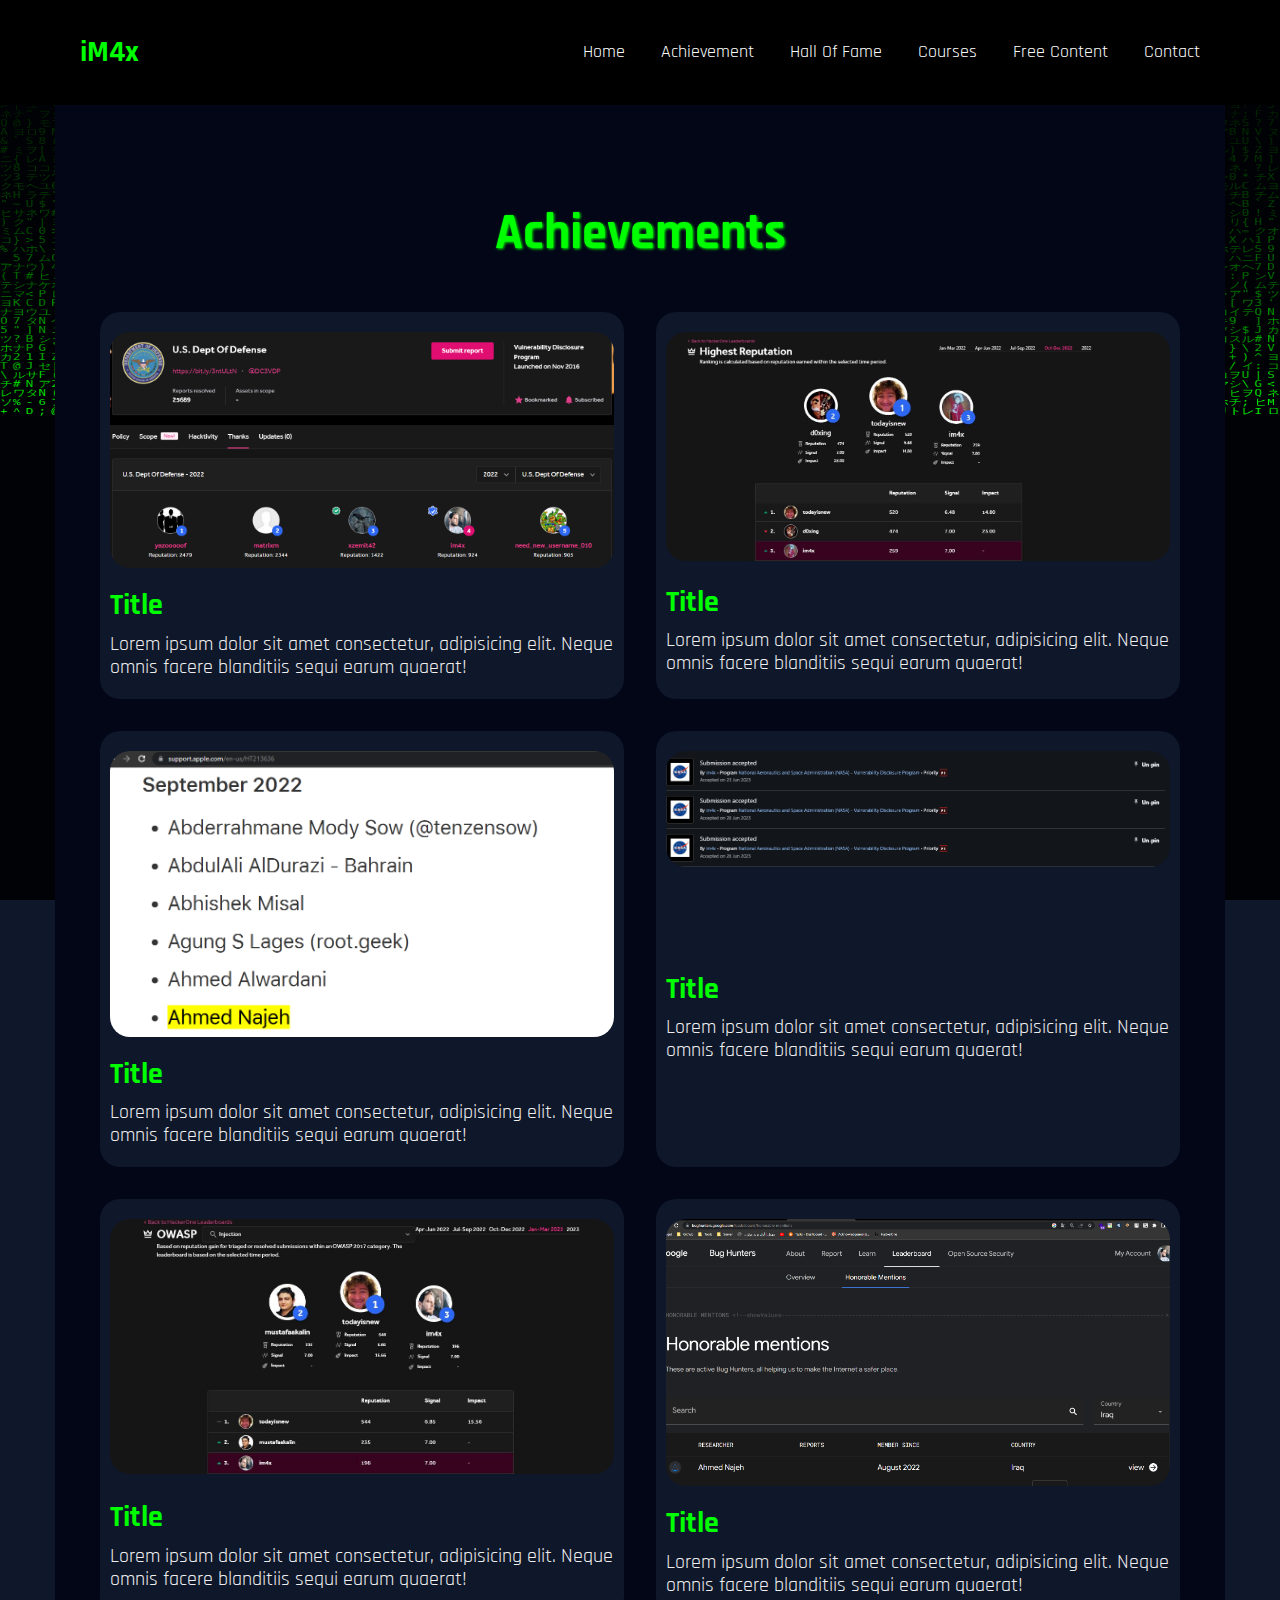
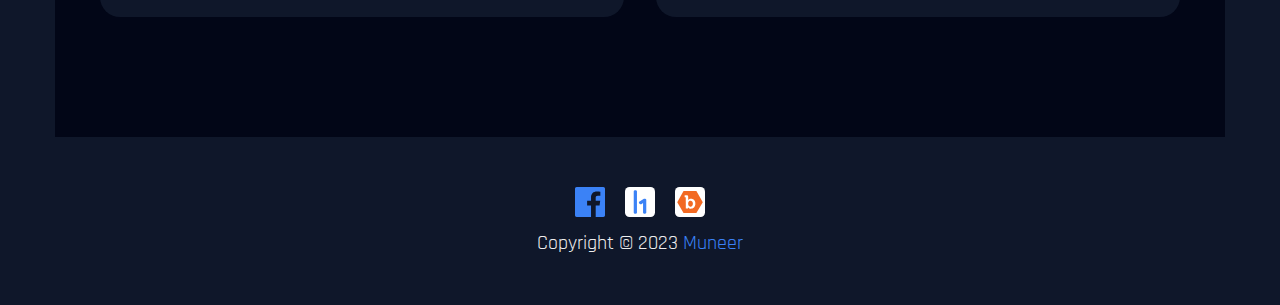
==== Achievement.html @ 93c0bfce "test" ====
<!DOCTYPE html>
<html lang="en">

<head>
  <meta charset="UTF-8">
  <meta name="viewport" content="width=device-width, initial-scale=1.0">
  <title>Ahmed Bug Hunting Hub: Uncovering Vulnerabilities with Precision</title>
  <meta name="description"
    content="Welcome to Ahmed's Bug Hunting Hub, your go-to destination for uncovering vulnerabilities and enhancing website security. With a keen eye for detail and extensive expertise in the world of cybersecurity, Ahmed is dedicated to hunting down bugs and identifying potential weaknesses in websites. Join us on this exciting adventure as we delve deep into the digital realm, exploring the intricate web of code to discover and mitigate vulnerabilities. From thorough scans to meticulous testing, Ahmed's Bug Hunting Hub offers a comprehensive range of techniques and tools to ensure that your website remains resilient and fortified against potential threats. Trust Ahmed's expertise to safeguard your online presence and stay one step ahead in the ever-evolving landscape of cybersecurity." />

  <link rel="preconnect" href="https://fonts.googleapis.com">
  <link rel="preconnect" href="https://fonts.gstatic.com" crossorigin>
  <link href="https://fonts.googleapis.com/css2?family=Lobster&family=Rajdhani:wght@300;400;500;600;700&display=swap"
    rel="stylesheet">
  <script defer src="app.js"></script>
  <link rel="stylesheet" href="normlize.css">
  <link rel="stylesheet" href="style.css">
  <meta property="og:image" content="/assets/spotted-bug.svg" />
  <link rel="shortcut icon" type="image/x-icon" href="/assets/spotted-bug.svg" />
  <link rel="shortcut icon" href="/assets/spotted-bug.svg" type="favicon.ico" />
  <meta property="og:image" content="img/person.svg" />
  <meta name="theme-color" content="#020617" />
  <meta name="referrer" content="no-referrer-when-downgrade">
  <meta name="author" content="Ahmed Najeh">
  <link rel="canonical" href="https://www.imx4.me">
  <meta name="robots" content="index, follow">
  <meta name="keywords" content="bug bounty hunter,
    bug bounty hunter salary,
    how to become a bug bounty hunter,
    certified bug bounty hunter,
    htb certified bug bounty hunter,
    bug bounty hunter jobs,
    freelance bug bounty hunter salary,
    richest bug bounty hunter,
    full time bug bounty hunter,
    bug bounty hunter star wars,
    average income bug bounty hunter,
    bug bounty hunter average salary,
    bug bounty hunter adalah,
    bug bounty program apple,
    bug bounty program amazon,
    bug bounty program australia,
    bug bounty program atlassian,
    bug bounty program advantages,
    bug bounty program alternative,
    bug bounty offensive hunting a complete beginners guide,
    how to be a bug bounty hunter,
    how much does a bug bounty hunter make,
    how to become a successful bug bounty hunter pentestingguide.com,
    how to become a bug bounty hunter reddit,
    htb academy bug bounty hunter,
    what does a bug bounty hunter do,
    bug bounty hunter blog,
    bug bounty program blockchain,
    bug bounty program benefits,
    bug bounty program beginner,
    bug bounty program bugcrowd,
    bug bounty program best practices,
    become bug bounty hunter,
    best bug bounty hunter,
    become bug bounty hunter reddit,
    become a bug bounty hunter,
    bug bounty hunter book,
    hack the box certified bug bounty hunter,
    hack the box bug bounty hunter,
    bug bounty hunter certification,
    bug bounty hunter courses,
    bug bounty hunter.com,
    bug bounty hunter cv,
    bug bounty program chatgpt,
    bug bounty program crypto,
    bug bounty program companies,
    bug bounty program cost,
    bug bounty program course udemy,
    bug bounty program coding,
    certified bug bounty hunter review,
    certified bug bounty hunter htb,
    cara menjadi bug bounty hunter,
    can i become bug bounty hunter,
    bug bounty hunter salary in canada,
    offensive bug bounty - hunter 2.0 course free,
    bug bounty hunter definition,
    bug bounty program definition,
    bug bounty program dorks,
    bug bounty program download,
    bug bounty program description,
    bug bounty program definition computer,
    bug bounty program def,
    bug bounty hunter job description,
    bug bounty program launch date,
    offensive bug bounty hunter 2.0 download,
    offensive bug bounty hunter 2.0 google drive,
    how much does the average bug bounty hunter make,
    devenir bug bounty hunter,
    what are bug bounties,
    bug bounty hunter earning,
    bug bounty hunting essentials,
    bug bounty program examples,
    bug bounty program ethical hackers,
    bug bounty program explained,
    bug bounty program explanation,
    bug bounty hunting search engine,
    is bug bounty hunting easy,
    bug bounty hunter que es,
    bug bounty hunting meaning,
    how much do bug bounty hunters make,
    bug bounty hunter facebook,
    bug bounty hunting for beginners,
    bug bounty hunting for web security,
    bug bounty hunting full course,
    bug bounty hunting full course free download,
    bug bounty program for beginners,
    bug bounty program for software,
    bug bounty program for company,
    bug bounty hunting course free,
    bug bounty hunting course free download,
    freelance bug bounty hunter,
    full time bug bounty hunter reddit,
    famous bug bounty hunter,
    how to become a bug bounty hunter from scratch,
    jedi survivor bounty hunter bug fix,
    high on life bounty hunter forums bug,
    bug bounty hunter github,
    bug bounty hunter google,
    bug bounty hunter guide,
    bug bounty hunting guide to an advanced earning method,
    bug bounty hunting github,
    bug bounty hunting guide,
    bug bounty program google,
    bug bounty program google dorks,
    bug bounty program germany,
    bug bounty program government,
    google bug bounty hunter,
    how to be a good bug bounty hunter,
    how to become a great bug bounty hunter,
    how many bug bounty hunters are there,
    bug bounty hunter hackthebox,
    bug bounty hunter hackerone,
    bug bounty hunter how to start,
    bug bounty hunter hacker,
    bug bounty program hall of fame,
    bug bounty hacking program,
    bug bounty program in hindi,
    android bug bounty hunting hunt like a rat,
    htb certified bug bounty hunter reddit,
    bug bounty hunter income,
    bug bounty hunters in india,
    bug bounty program india,
    bug bounty program instagram,
    bug bounty program india 2022,
    bug bounty program in pakistan,
    bug bounty program in simple terms,
    bug bounty program in information security,
    bug bounty program in australia,
    indian bug bounty hunter,
    bug bounty hunter salary in india,
    htb certified bug bounty hunter worth it,
    bug bounty hunter salary in us,
    how to become a bug bounty hunter in india,
    bug bounty hunter salary in pakistan,
    hunter.io bug bounty,
    what is a bug bounty hunter,
    bug bounty hunter job-role path,
    bug bounty hunting jobs,
    bug bounty hunting journey,
    a bug bounty hunting journey pdf,
    bug bounty hunting methodology v4 jason haddix,
    bounty hunter bug jedi survivor,
    jedi survivor bug bounty hunter,
    star wars jedi survivor bounty hunter bug,
    jedi survivor bounty hunter bug reddit,
    seo-jun is a bug bounty hunter,
    bug bounty hunters,
    k hunter boutique,
    bug bounty hunter linkedin,
    bug bounty hunting live,
    bug bounty hunters llc,
    bug bounty program list,
    bug bounty program list github,
    bug bounty program learning,
    bug bounty program legal issues,
    bug bounty program lockbit,
    bug bounty program list hackerone,
    bug bounty program law,
    bug bounty hunter methodology,
    bug bounty hunter meaning,
    bug bounty hunting methodology,
    bug bounty hunting methodology v3—jason haddix,
    bug bounty hunter methodology v4,
    bug bounty hunter methodology v4 pdf,
    bug bounty hunter millionaire,
    bug bounty program microsoft,
    millionaire bug bounty hunter,
    most successful bug bounty hunter,
    bug bounty hunter salary per month,
    bug bounty hunter salary in india per month,
    the bug bounty hunter methodology v4,
    bug bounty hunter training,
    the bug hunter albuquerque,
    bug bounty program openai,
    bug bounty program of google,
    bug bounty program open,
    fuzz bug treasure hunt on abcya,
    what is bug bounty hunting,
    offensive bug bounty hunter 2.0 price,
    salary of bug bounty hunter,
    salary of bug bounty hunter in india,
    bug bounty hunter program,
    bug bounty hunter platforms,
    bug bounty hunter pdf,
    bug bounty hunter prerequisites,
    bug bounty hunter path,
    bug bounty hunting programs,
    bug bounty hunting process,
    bug bounty hunting pay,
    bug bounty program price,
    bug bounty program policy,
    professional bug bounty hunter,
    bug bounty hunter vs pentester,
    bug bounty hunter requirements,
    bug bounty hunter reddit,
    bug bounty hunter roadmap,
    bug bounty hunter resume,
    bug bounty hunter reports,
    bug bounty hunting reddit,
    bug bounty program reward,
    bug bounty program reddit,
    bug bounty program rules,
    bug bounty program reports,
    roadmap for bug bounty hunter,
    htb certified bug bounty hunter review,
    bug bounty hunter salary reddit,
    bug bounty hunter skills,
    bug bounty hunter salary uk,
    skills required for bug bounty hunter,
    star wars bug bounty hunter,
    stok bug bounty hunter,
    bug bounty hunter tools,
    bug bounty hunter tutorial,
    bug bounty hunting tutorial,
    bug bounty hunting training,
    bug bounty hunting tips,
    bug bounty hunting tools github,
    bug bounty program tesla,
    bug bounty program template,
    bug bounty program twitter,
    the bug bounty hunter,
    top bug bounty hunter,
    the bug bounty hunter methodology v4 pdf,
    bug bounty program vendors,
    bug bounty program geld verdienen,
    bug bounty program vulnerabilities,
    bug bounty hunter website,
    bug bounty hunting with burp suite,
    bug bounty hunting websites,
    bug bounty hunting writeup,
    bug bounty program whatsapp,
    bug bounty program what is it,
    bug bounty program wikipedia,
    bug bounty program winner,
    learn bug bounty hunting & web security testing from scratch,
    bug bounty hunter werden,
    x bugs,
    xbox bug bounty,
    x bounty.org,
    xp bug fortnite,
    bug bounty xss,
    bug bounty program youtube,
    youngest bug bounty hunter,
    how much can you make as a bug bounty hunter,
    bug bounty hunter zseano,
    bug bounty setup,
    zseano bug bounty hunter,
    bug bounty types,
    0 bug zone,
    zero bounties borderlands 3,
    0 build,
    bug bounty program $100,
    top 10 bug bounty hunters,
    biggest bug bounty,
    1 hunters run suffern ny,
    bug bounty 101,
    bug bounty program 2023,
    bug bounty program 2022,
    3 bug bites,
    3 hunters hypogean gaol,
    3 buoys 1 gull,
    bounty hunter 4/3,
    4th bounty target gta online,
    4th bounty location gta 5,
    5 bounties red dead 2,
    5 9 bounty hunter blood,
    5e bounty hunter build,
    grand theft auto 5 bounty hunter locations,
    bug bounties salary,
    7 buoy ct barnegat nj,
    8 hunters,
    8 bugs,
    9 bufflehead,
    9 hunters">

</head>

<body style="background-color: #0f172a; color: white;">


  <header>
    <nav>
      <div class="container">
        <a href="/index.html">
          <h3 id="hackerText">iM4x</h3>
        </a>

        <ul>
          <li class="hover"><a class="noselect" href="/index.html">Home</a></li>
          <li class="hover"><a class="noselect" href="/Achievement.html">Achievement</a></li>
          <li class="hover"><a class="noselect" href="/HallOfFame.html">Hall Of Fame</a></li>
          <li class="hover"><a class="noselect" href="/Courses.html">Courses</a></li>
          <li class="hover"><a class="noselect" href="/FreeContent.html">Free Content</a></li>
          <li class="hover"><a class="noselect" href="/Contact.html">Contact</a></li>
        </ul>
      </div>
    </nav>
  </header>


<!-- tesyt -->
  <!-- achivment start -->
  <div class="achi">
    <div class="container">
      <h2 class="Title">Achievements</h2>
      <div class="main">
        <div class="box">
          <img src="/assets/achi1.png" alt="">
          <div class="text">
            <h3>Title</h3>
            <p>Lorem ipsum dolor sit amet consectetur, adipisicing elit. Neque omnis facere blanditiis sequi earum
              quaerat!</p>
          </div>
        </div>
        <div class="box">
          <img src="/assets/achi2.jpg" alt="">
          <div class="text">
            <h3>Title</h3>
            <p>Lorem ipsum dolor sit amet consectetur, adipisicing elit. Neque omnis facere blanditiis sequi earum
              quaerat!</p>
          </div>
        </div>
        <div class="box">
          <img src="/assets/achi3.png" alt="">
          <div class="text">
            <h3>Title</h3>
            <p>Lorem ipsum dolor sit amet consectetur, adipisicing elit. Neque omnis facere blanditiis sequi earum
              quaerat!</p>
          </div>
        </div>
        <div class="box">
          <img src="/assets/achi4.png" alt="">
          <div class="text">
            <h3>Title</h3>
            <p>Lorem ipsum dolor sit amet consectetur, adipisicing elit. Neque omnis facere blanditiis sequi earum
              quaerat!</p>
          </div>
        </div>
        <div class="box">
          <img src="/assets/achi5.jpg" alt="">
          <div class="text">
            <h3>Title</h3>
            <p>Lorem ipsum dolor sit amet consectetur, adipisicing elit. Neque omnis facere blanditiis sequi earum
              quaerat!</p>
          </div>
        </div>
        <div class="box">
          <img src="/assets/achi6.png" alt="">
          <div class="text">
            <h3>Title</h3>
            <p>Lorem ipsum dolor sit amet consectetur, adipisicing elit. Neque omnis facere blanditiis sequi earum
              quaerat!</p>
          </div>
        </div>

      </div>
    </div>
  </div>
  <!-- achivment end -->






  <footer>
    <div class="container">
      <div class="links">
        <a href="https://web.facebook.com/im4xx/">
          <svg xmlns="http://www.w3.org/2000/svg" width="24" height="24" viewBox="0 0 24 24">
            <path
              d="M22.675 0h-21.35c-.732 0-1.325.593-1.325 1.325v21.351c0 .731.593 1.324 1.325 1.324h11.495v-9.294h-3.128v-3.622h3.128v-2.671c0-3.1 1.893-4.788 4.659-4.788 1.325 0 2.463.099 2.795.143v3.24l-1.918.001c-1.504 0-1.795.715-1.795 1.763v2.313h3.587l-.467 3.622h-3.12v9.293h6.116c.73 0 1.323-.593 1.323-1.325v-21.35c0-.732-.593-1.325-1.325-1.325z" />
          </svg>
        </a>
        <a href="https://hackerone.com/im4x">
          <svg xmlns="http://www.w3.org/2000/svg" aria-label="HackerOne" role="img" viewBox="0 0 512 512">
            <rect width="512" height="512" rx="15%" fill="white" />
            <path
              d="M174 56c-10 1-23 5-25 16v367c2 9 11 15 20 16h14c9-2 20-7 21-17a116708 116708 0 0 0 0-366c-3-11-15-15-25-16h-5zM333 200c-7 1-13 2-17 5l-74 47c-4 3-5 8-5 12 2 12 8 21 17 27 7 4 18 7 25 2l29-19v165c3 10 12 15 21 17h10c9-2 19-5 23-14l1-3a18494 18494 0 0 0 0-222c-1-12-16-16-26-17h-4z" />
          </svg>
        </a>
        <a href="https://bugcrowd.com/im4x">
          <svg xmlns="http://www.w3.org/2000/svg" aria-label="Bugcrowd" role="img" viewBox="0 0 512 512">
            <rect width="512" height="512" rx="15%" fill="#ffffff" />
            <path fill="#f26922"
              d="m38.5 260.4 107.1 185.1h219.5l109.1-185.1L365.1 66.5H145.6zm178.7-115.7c7.6 4.7 8.1 8.3 8.1 47v31.2l6.8-6.2c3.8-3.4 11.1-8.1 16.3-10.7c8.4-3.9 11.6-4.4 26.6-4.2c18.2 0 28.5 3 41.6 12.2c13.5 9.5 25.7 31.1 29.1 51.2c7.3 44.7-9.2 83.6-42.2 99.3c-10.9 5.1-12.7 5.4-30.2 5.4c-16.5 0-19.8-.5-28.1-4.4c-5.1-2.4-12.2-7.2-15.6-10.4l-6.5-5.9v18.1h-38.6V273c0-51.9-.5-94.9-1.2-95.5c-.6-.7-5.2-1.7-10-2.2l-8.8-.9V158.6c-.2-11.1.5-16.2 1.8-17c1.2-.7 11.9-1 23.7-.9c18.5.4 22.2.9 27.2 4zM258 236.4c-22.3 5.2-33.9 22.7-33.5 50.9c.2 28 14.6 47.6 36 49.1c13.8 1 22.5-1.9 31.3-10.7c18.4-18 19-59.2 1.4-77.9c-8.9-9.3-23.7-14.1-35.2-11.4z" />
          </svg>
        </a>
      </div>
      <p>Copyright &copy; 2023 <a href="https://iraqiandev.github.io/">Muneer</a></p>
    </div>
  </footer>




  <canvas id="matrix-canvas" width="1500" height="1500" />


</body>

</html>
---- normlize.css ----
/*! normalize.css v8.0.1 | MIT License | github.com/necolas/normalize.css */

/* Document
   ========================================================================== */

/**
 * 1. Correct the line height in all browsers.
 * 2. Prevent adjustments of font size after orientation changes in iOS.
 */

html {
  line-height: 1.15; /* 1 */
  -webkit-text-size-adjust: 100%; /* 2 */
}

/* Sections
     ========================================================================== */

/**
   * Remove the margin in all browsers.
   */

body {
  margin: 0;
}

/**
   * Render the `main` element consistently in IE.
   */

main {
  display: block;
}

/**
   * Correct the font size and margin on `h1` elements within `section` and
   * `article` contexts in Chrome, Firefox, and Safari.
   */

h1 {
  font-size: 2em;
  margin: 0.67em 0;
}

/* Grouping content
     ========================================================================== */

/**
   * 1. Add the correct box sizing in Firefox.
   * 2. Show the overflow in Edge and IE.
   */

hr {
  box-sizing: content-box; /* 1 */
  height: 0; /* 1 */
  overflow: visible; /* 2 */
}

/**
   * 1. Correct the inheritance and scaling of font size in all browsers.
   * 2. Correct the odd `em` font sizing in all browsers.
   */

pre {
  font-family: monospace, monospace; /* 1 */
  font-size: 1em; /* 2 */
}

/* Text-level semantics
     ========================================================================== */

/**
   * Remove the gray background on active links in IE 10.
   */

a {
  background-color: transparent;
}

/**
   * 1. Remove the bottom border in Chrome 57-
   * 2. Add the correct text decoration in Chrome, Edge, IE, Opera, and Safari.
   */

abbr[title] {
  border-bottom: none; /* 1 */
  text-decoration: underline; /* 2 */
  text-decoration: underline dotted; /* 2 */
}

/**
   * Add the correct font weight in Chrome, Edge, and Safari.
   */

b,
strong {
  font-weight: bolder;
}

/**
   * 1. Correct the inheritance and scaling of font size in all browsers.
   * 2. Correct the odd `em` font sizing in all browsers.
   */

code,
kbd,
samp {
  font-family: monospace, monospace; /* 1 */
  font-size: 1em; /* 2 */
}

/**
   * Add the correct font size in all browsers.
   */

small {
  font-size: 80%;
}

/**
   * Prevent `sub` and `sup` elements from affecting the line height in
   * all browsers.
   */

sub,
sup {
  font-size: 75%;
  line-height: 0;
  position: relative;
  vertical-align: baseline;
}

sub {
  bottom: -0.25em;
}

sup {
  top: -0.5em;
}

/* Embedded content
     ========================================================================== */

/**
   * Remove the border on images inside links in IE 10.
   */

img {
  border-style: none;
}

/* Forms
     ========================================================================== */

/**
   * 1. Change the font styles in all browsers.
   * 2. Remove the margin in Firefox and Safari.
   */

button,
input,
optgroup,
select,
textarea {
  font-family: inherit; /* 1 */
  font-size: 100%; /* 1 */
  line-height: 1.15; /* 1 */
  margin: 0; /* 2 */
}

/**
   * Show the overflow in IE.
   * 1. Show the overflow in Edge.
   */

button,
input {
  /* 1 */
  overflow: visible;
}

/**
   * Remove the inheritance of text transform in Edge, Firefox, and IE.
   * 1. Remove the inheritance of text transform in Firefox.
   */

button,
select {
  /* 1 */
  text-transform: none;
}

/**
   * Correct the inability to style clickable types in iOS and Safari.
   */

button,
[type="button"],
[type="reset"],
[type="submit"] {
  -webkit-appearance: button;
}

/**
   * Remove the inner border and padding in Firefox.
   */

button::-moz-focus-inner,
[type="button"]::-moz-focus-inner,
[type="reset"]::-moz-focus-inner,
[type="submit"]::-moz-focus-inner {
  border-style: none;
  padding: 0;
}

/**
   * Restore the focus styles unset by the previous rule.
   */

button:-moz-focusring,
[type="button"]:-moz-focusring,
[type="reset"]:-moz-focusring,
[type="submit"]:-moz-focusring {
  outline: 1px dotted ButtonText;
}

/**
   * Correct the padding in Firefox.
   */

fieldset {
  padding: 0.35em 0.75em 0.625em;
}

/**
   * 1. Correct the text wrapping in Edge and IE.
   * 2. Correct the color inheritance from `fieldset` elements in IE.
   * 3. Remove the padding so developers are not caught out when they zero out
   *    `fieldset` elements in all browsers.
   */

legend {
  box-sizing: border-box; /* 1 */
  color: inherit; /* 2 */
  display: table; /* 1 */
  max-width: 100%; /* 1 */
  padding: 0; /* 3 */
  white-space: normal; /* 1 */
}

/**
   * Add the correct vertical alignment in Chrome, Firefox, and Opera.
   */

progress {
  vertical-align: baseline;
}

/**
   * Remove the default vertical scrollbar in IE 10+.
   */

textarea {
  overflow: auto;
}

/**
   * 1. Add the correct box sizing in IE 10.
   * 2. Remove the padding in IE 10.
   */

[type="checkbox"],
[type="radio"] {
  box-sizing: border-box; /* 1 */
  padding: 0; /* 2 */
}

/**
   * Correct the cursor style of increment and decrement buttons in Chrome.
   */

[type="number"]::-webkit-inner-spin-button,
[type="number"]::-webkit-outer-spin-button {
  height: auto;
}

/**
   * 1. Correct the odd appearance in Chrome and Safari.
   * 2. Correct the outline style in Safari.
   */

[type="search"] {
  -webkit-appearance: textfield; /* 1 */
  outline-offset: -2px; /* 2 */
}

/**
   * Remove the inner padding in Chrome and Safari on macOS.
   */

[type="search"]::-webkit-search-decoration {
  -webkit-appearance: none;
}

/**
   * 1. Correct the inability to style clickable types in iOS and Safari.
   * 2. Change font properties to `inherit` in Safari.
   */

::-webkit-file-upload-button {
  -webkit-appearance: button; /* 1 */
  font: inherit; /* 2 */
}

/* Interactive
     ========================================================================== */

/*
   * Add the correct display in Edge, IE 10+, and Firefox.
   */

details {
  display: block;
}

/*
   * Add the correct display in all browsers.
   */

summary {
  display: list-item;
}

/* Misc
     ========================================================================== */

/**
   * Add the correct display in IE 10+.
   */

template {
  display: none;
}

/**
   * Add the correct display in IE 10.
   */

[hidden] {
  display: none;
}
---- style.css ----
/* important to have it */
* {
  -webkit-box-sizing: border-box;
  -moz-box-sizing: border-box;
  box-sizing: border-box;
  padding: 0;
  margin: 0;
  font-family: "Rajdhani", sans-serif;
}
a {
  text-decoration: none;
  color: white;
}
ul {
  list-style: none;
}
/* variables */

/* variables */

* {
  -webkit-box-sizing: border-box;
  -moz-box-sizing: border-box;
  box-sizing: border-box;
  padding: 0;
  margin: 0;
}
a {
  text-decoration: none;
}
ul {
  list-style: none;
}
/* variables */
:root {
  --main-color: #00ff00;
  --secondary-color: white;
  --section-padding: 100px;
  --trans-duration: 0.3s;
  --red: #ef4444;
  --green: #84cc16;
  --blue: #3b82f6;
  --pink: #d946ef;
  --purple: #8b5cf6;
  --bluePurple: #6366f1;
  --cyan: #06b6d4;
  --teal: #14b8a6;
  --yellow: #eab308;
  --gray: #6b7280;
  --black900: #020617;
  --black800: #0f172a;
  --black700: #1e293b;
  --black600: #334155;
  --d: 2500ms;
  --angle: 90deg;
  --gradX: 100%;
  --gradY: 50%;
  --c1: rgba(168, 239, 255, 1);
  --c2: rgba(168, 239, 255, 0.1);
}

/* variables */
/* scrollbar start */

::-webkit-scrollbar {
  width: 100px;
}

/* Track */
::-webkit-scrollbar {
  width: 5px;
}
::-webkit-scrollbar-track {
  background: var(--black900);
}

/* Handle */
::-webkit-scrollbar-thumb {
  background: var(--black600);
  border-radius: 50px;
}

/* Handle on hover */
::-webkit-scrollbar-thumb:hover {
  background: var(--black600);
}
/* scrollbar end */
html {
  scroll-behavior: smooth;
  scroll-padding-top: 10rem;
}

:target {
  animation-name: target;
  animation-duration: 1s;
  animation-delay: 0.5s;
}
@keyframes target {
  0% {
    transform: scale(1);
  }
  50% {
    transform: scale(1.02);
  }
  100% {
    transform: scale(1);
  }
}

.container {
  padding-left: 15px;
  padding-right: 15px;
  margin-left: auto;
  margin-right: auto;
}
/* Small */
@media (min-width: 768px) {
  .container {
    width: 750px;
  }
}
/* Medium */
@media (min-width: 992px) {
  .container {
    width: 970px;
  }
}
/* Large */
@media (min-width: 1200px) {
  .container {
    width: 1170px;
  }
}
/* big screens */
@media (min-width: 1300px) {
  .container {
    width: 1270px;
  }
}
/* start of the project */
#matrix-canvas {
  position: fixed;
  left: 0;
  top: 0;
  width: 100%;
  height: 100%;
}
/* end of the project */

:target {
  animation-name: target;
  animation-duration: 1s;
  animation-delay: 0.5s;
}
@keyframes target {
  0% {
    transform: scale(1);
  }
  50% {
    transform: scale(1.02);
  }
  100% {
    transform: scale(1);
  }
}
h1,
h2,
h3,
h4 {
  color: #00ff00;
}
.container {
  padding-left: 15px;
  padding-right: 15px;
  margin-left: auto;
  margin-right: auto;
}
/* Small */
@media (min-width: 768px) {
  .container {
    width: 750px;
  }
}
/* Medium */
@media (min-width: 992px) {
  .container {
    width: 970px;
  }
}
/* Large */
@media (min-width: 1200px) {
  .container {
    width: 1170px;
  }
}
/* big screens */
@media (min-width: 1300px) {
  .container {
    width: 1270px;
  }
}
/* start of the project */
/* cool stuff */
#matrix-canvas {
  position: fixed;
  left: 0;
  top: 0;
  width: 100%;
  height: 100%;
  z-index: -1;
}
/* end of cool stuff */
/* nav start */
header {
  background: black;
}
header nav .container {
  display: flex;
  justify-content: space-between;
  align-items: center;
  padding-block: 30px;
}
header nav .container h3 {
  font-size: 30px;
}

header nav .container a {
  padding: 5px 10px;
  border-radius: 10px;
  transition-duration: 300ms;
}
header nav .container ul a:hover {
  background-color: var(--main-color);
  color: black;
}
header nav .container ul {
  display: flex;
  align-items: center;
  gap: 1rem;
  font-size: 18px;
}

@media (max-width: 768px) {
  header nav .container {
    flex-direction: column;
    gap: 1.2rem;
  }
  header nav .container ul {
    flex-wrap: wrap;
    justify-content: center;
  }
}
/* nav end */
/* hero start */
.hero {
}
.hero .container {
  padding-block: 100px;
  background: var(--black900);
  display: flex;
  justify-content: space-between;
  gap: 5rem;
}
.hero .container > div {
  width: 50%;
}
.hero .container .img img {
  display: block;
  width: 100%;
}
.hero .container .text h1 {
  font-size: 50px;
  text-shadow: 1px 1px 5px var(--main-color);
  margin: 0;
}
p {
  color: #eee;
  font-size: 20px;
  max-width: 70ch;
}
.hero .container .text p {
  margin-block: 40px;
}
.hero .container .text a {
  background: var(--black800);
  padding: 20px 30px;
  border-radius: 15px;
  display: inline-block;
  font-size: 20px;
  font-weight: bold;
  transition-duration: 300ms;
}
.hero .container .text a:hover {
  background: var(--black700);
}
@media (max-width: 768px) {
  .hero .container .img {
    display: none;
  }
  .hero .container .text {
    width: 100%;
    text-align: center;
  }
}
/* hero end */
/* hall of fame start */

.hallOfFame .container {
  padding-block: 100px;
  background: var(--black800);
}
.Title {
  text-align: center;
  font-size: 50px;
  margin-bottom: 30px;
  text-shadow: 1px 1px 3px var(--main-color);
}
@media (max-width: 768px) {
  .Title {
    font-size: 30px;
  }
}
.hallOfFame .container .main {
  display: grid;
  gap: 1.3rem;
}
.hallOfFame .container .link {
  background: var(--black700);
  text-align: right;
  padding: 20px 30px;
  border-radius: 15px;
  display: block;
  width: fit-content;
  justify-self: flex-end;
  font-size: 20px;
  font-weight: bold;
  transition-duration: 300ms;
}
.hallOfFame .container .link:hover {
  background: var(--black600);
}
.hallOfFame .container .main .box {
  width: 100%;
  height: 100%;
  position: relative;
  background-color: var(--black700);
  padding: 40px 20px;
  display: grid;
  grid-template-columns: repeat(auto-fit, minmax(100px, 1fr));
  align-items: center;
  justify-items: center;
  gap: 3rem;
  overflow: hidden;
  border-radius: 20px;
  transition-duration: 300ms;
  box-shadow: 0 0 10px 1px var(--main-color);
}
.hallOfFame .container .main .box:hover {
  background-color: var(--black600);
}
.hallOfFame .container .main .box img {
  display: inline-block;
  width: 70%;
}

/* hall of fame end */
/* achiment start */
.achi .container {
  padding-block: 100px;
  background: var(--black900);
}
.achi .container .main {
  display: grid;
  grid-template-columns: repeat(auto-fit, minmax(500px, 1fr));
  gap: 2rem;
  padding: 20px 30px;
}
.achi .container img {
  width: 100%;
  display: block;
  border-radius: 20px;
}
.achi .container .box {
  display: grid;
  gap: 20px;
  padding: 20px 10px;
  border-radius: 20px;
  background: var(--black800);
  transition-duration: 300ms;
}
.achi .container .box h3 {
  font-size: 30px;
  font-weight: bold;
  margin-bottom: 10px;
}
.achi .container {
  display: grid;
}
.achi .container .link {
  background: var(--black700);
  text-align: right;
  padding: 20px 30px;
  border-radius: 15px;
  display: block;
  width: fit-content;
  justify-self: flex-end;
  font-size: 20px;
  font-weight: bold;
  transition-duration: 300ms;
}
.achi .container .box:hover {
  background: var(--black700);
}
/* achiment end */
/* course start */
.course .container {
  padding-block: 100px;
  background: var(--black800);
}
.course .container .main {
  display: grid;
  grid-template-columns: repeat(auto-fit, minmax(200px, 1fr));
  gap: 2rem;
  padding: 20px 30px;
}
.course .container img {
  width: 100%;
  display: block;
  border-radius: 20px;
}

.course .container .box {
  display: flex;
  align-items: center;
  gap: 20px;
  padding: 20px 10px;
  border-radius: 20px;
  background: var(--black700);
  transition-duration: 300ms;
}
.course .container .box:hover {
  background: var(--black600);
}
@media (max-width: 768px) {
  .course .container .box {
    flex-direction: column;
  }
}
.course .container .box h3 {
  font-size: 30px;
}
/* course end */
/* contact start */
.contact {
  position: relative;
}
.contact .container {
  padding-block: 100px;
  background: var(--black900);
}
.contact h2 {
  margin-bottom: 30px;
  font-size: 40px;
}
.contact input,
.input {
  display: block;
  margin: 25px auto;
  outline: none;
  border: none;
  border-bottom: 1px solid #ccc;
  width: 100%;
  padding: 15px;
  caret-color: var(--main-color);
  background-color: #eee;
}
.contact .input {
  resize: none;
  height: 200px;
}
.contact input[type="submit"] {
  border: 1px solid var(--main-color);
  color: var(--main-color);
  background-color: transparent;
  font-size: 20px;
  font-weight: bold;
  cursor: pointer;
  transition-duration: var(--trans-duration);
  border-radius: 50px;
}
.contact input[type="submit"]:hover {
  background-color: var(--main-color);
  color: white;
  box-shadow: 0 5px 15px rgba(13, 199, 25, 0.4);
}
.contact ::placeholder {
  font-size: 1 5px;
}
/* contact end */
/* footer start */
footer .container {
  padding-block: 50px;
  background: var(--black800);
  text-align: center;
}
footer p {
  text-align: center;
  max-width: inherit;
  padding-top: 10px;
}
footer a {
  color: var(--blue);
}
footer .links {
  display: flex;
  justify-content: center;
  align-items: center;
  gap: 20px;
}
footer .links svg {
  width: 30px;
  height: 30px;
  fill: var(--blue);
}

/* footer end */
/* end of the project */
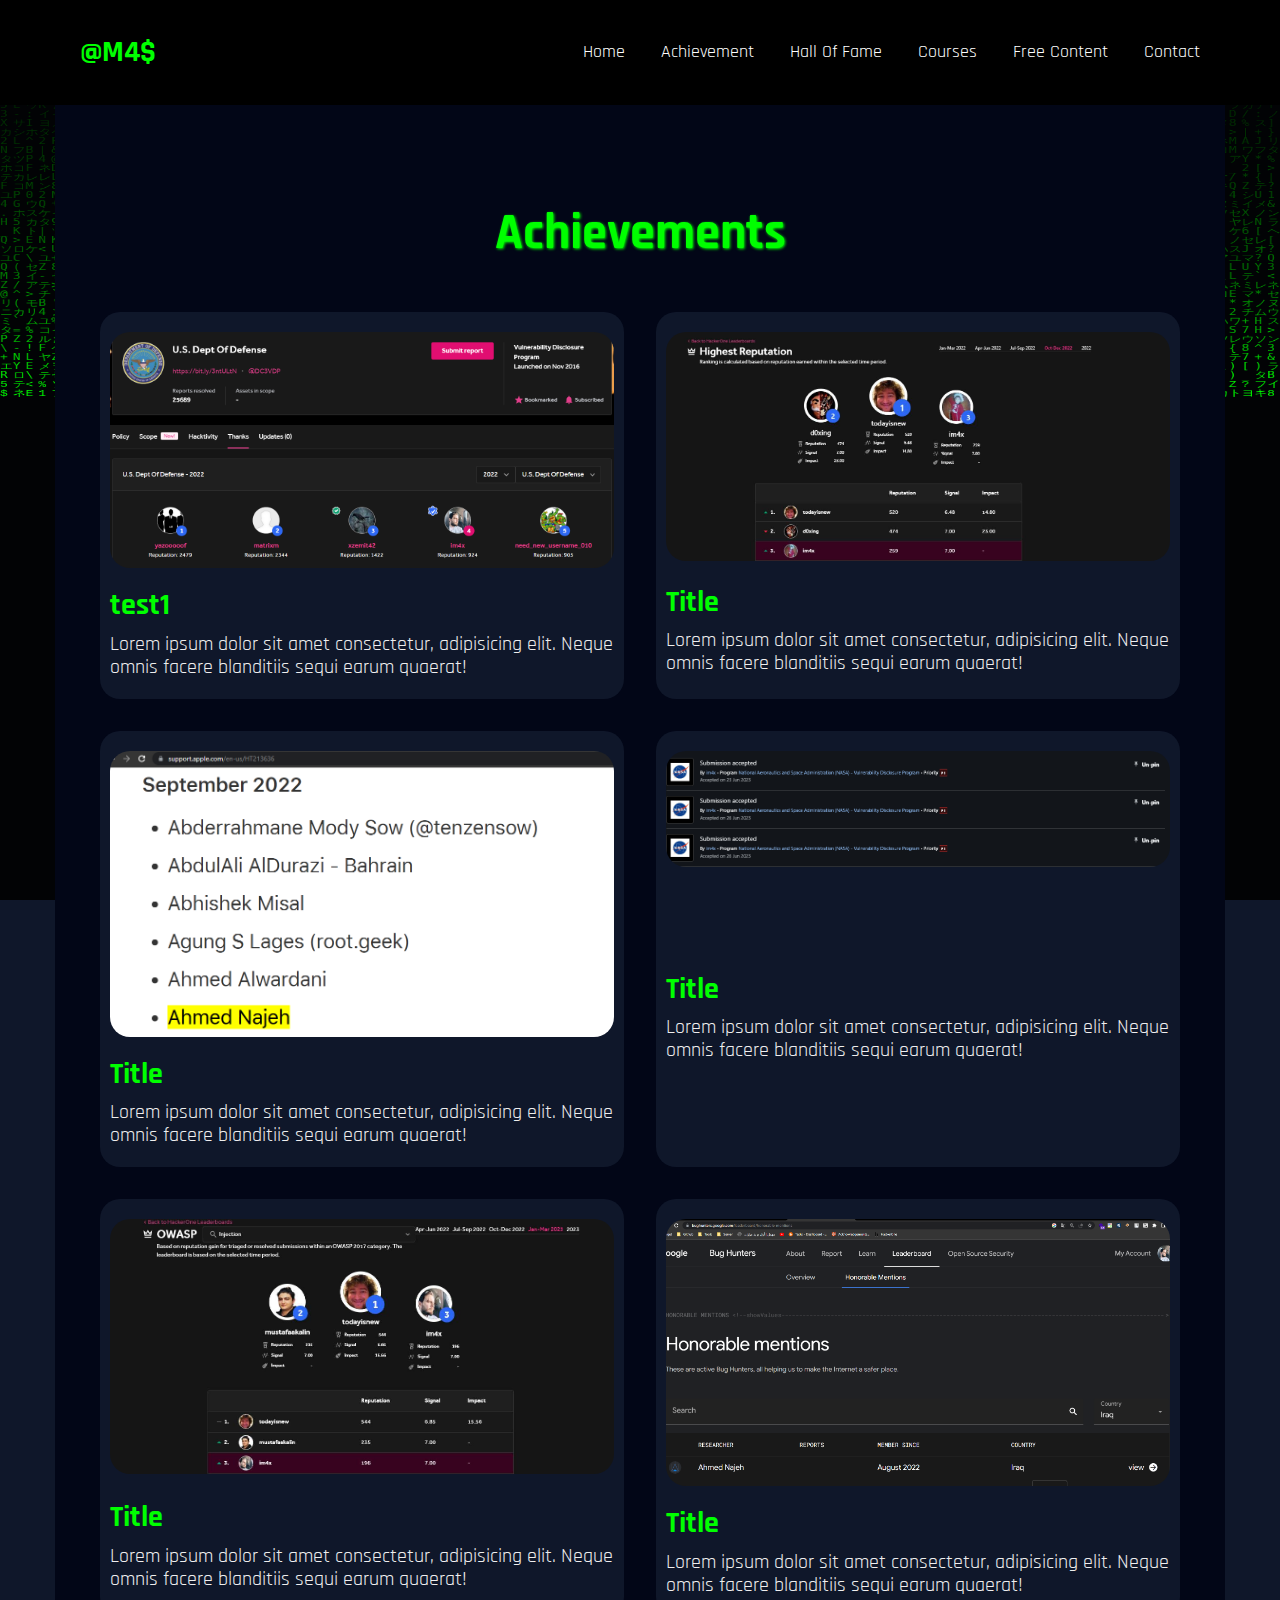
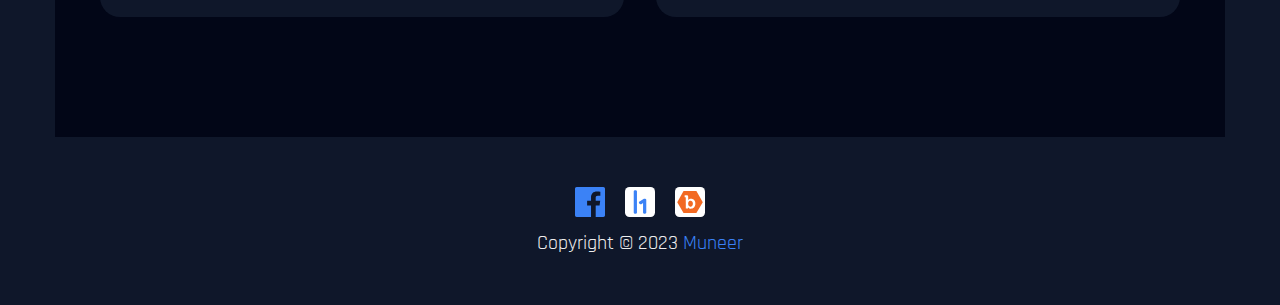
==== commit 81d858a6: "messege" ====
--- a/Achievement.html
+++ b/Achievement.html
@@ -333,7 +333,7 @@
         <div class="box">
           <img src="/assets/achi1.png" alt="">
           <div class="text">
-            <h3>Title</h3>
+            <h3>test1</h3>
             <p>Lorem ipsum dolor sit amet consectetur, adipisicing elit. Neque omnis facere blanditiis sequi earum
               quaerat!</p>
           </div>
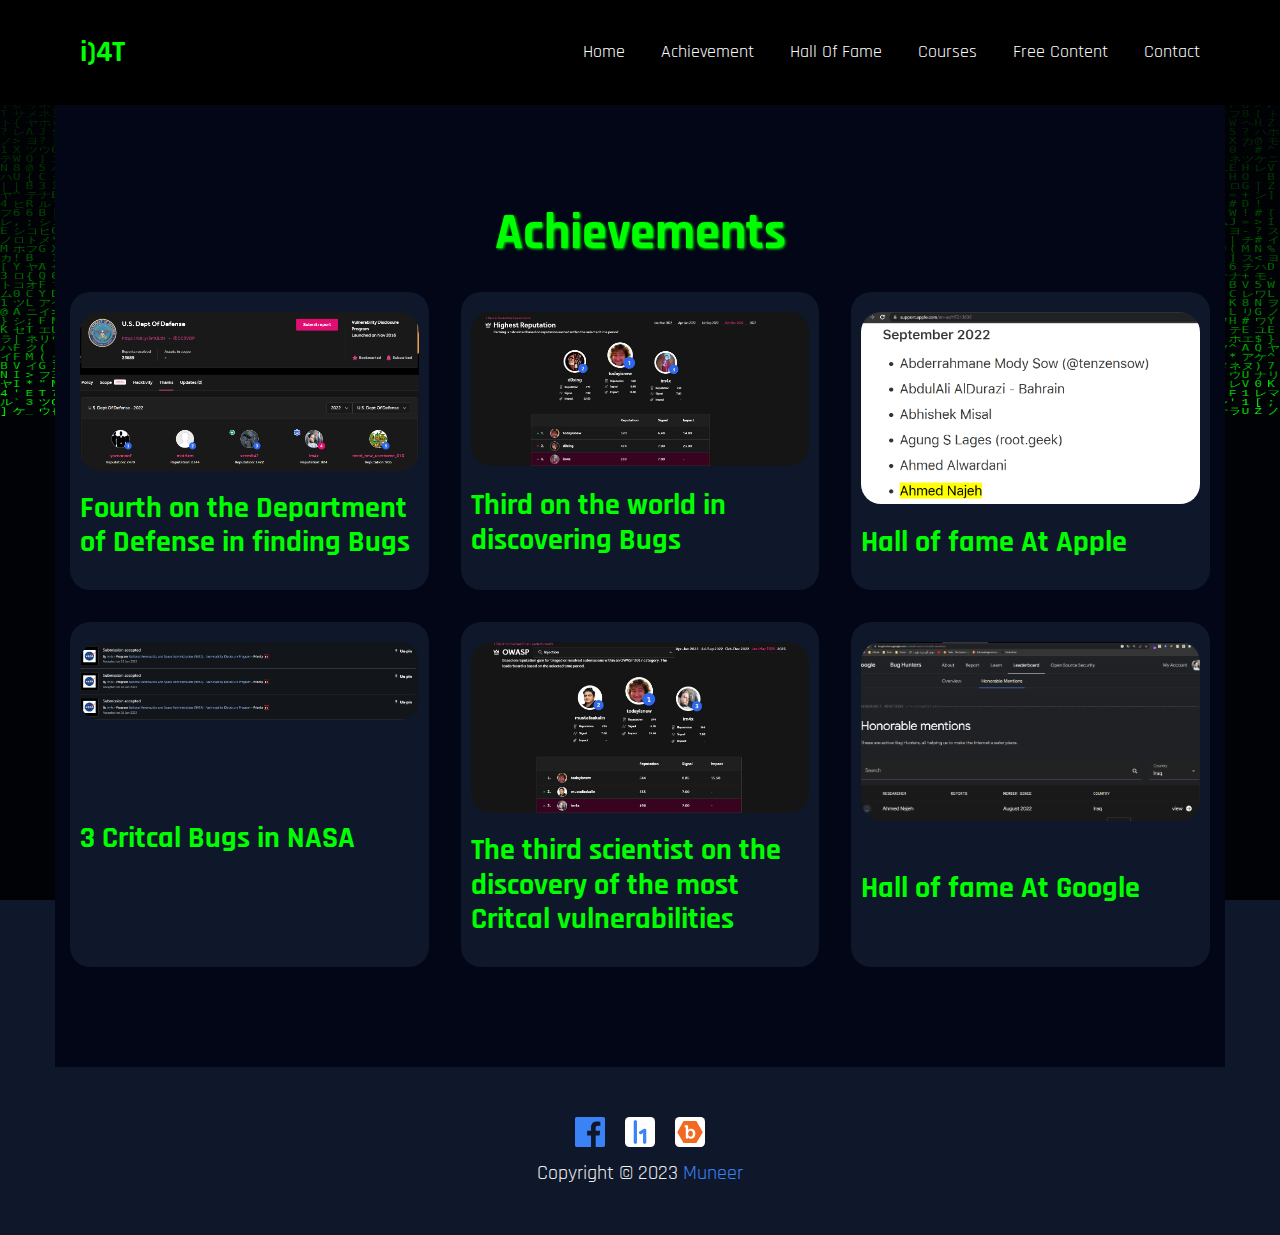
==== commit 59c73c1a: "bugs3" ====
--- a/Achievement.html
+++ b/Achievement.html
@@ -333,49 +333,39 @@
         <div class="box">
           <img src="/assets/achi1.png" alt="">
           <div class="text">
-            <h3>test1</h3>
-            <p>Lorem ipsum dolor sit amet consectetur, adipisicing elit. Neque omnis facere blanditiis sequi earum
-              quaerat!</p>
+            <h3>Fourth on the Department of Defense in finding Bugs
+            </h3>
           </div>
         </div>
         <div class="box">
           <img src="/assets/achi2.jpg" alt="">
           <div class="text">
-            <h3>Title</h3>
-            <p>Lorem ipsum dolor sit amet consectetur, adipisicing elit. Neque omnis facere blanditiis sequi earum
-              quaerat!</p>
+            <h3>Third on the world in discovering Bugs            </h3>
           </div>
         </div>
         <div class="box">
           <img src="/assets/achi3.png" alt="">
           <div class="text">
-            <h3>Title</h3>
-            <p>Lorem ipsum dolor sit amet consectetur, adipisicing elit. Neque omnis facere blanditiis sequi earum
-              quaerat!</p>
+            <h3>Hall of fame At Apple </h3>
           </div>
         </div>
         <div class="box">
           <img src="/assets/achi4.png" alt="">
           <div class="text">
-            <h3>Title</h3>
-            <p>Lorem ipsum dolor sit amet consectetur, adipisicing elit. Neque omnis facere blanditiis sequi earum
-              quaerat!</p>
+            <h3>3 Critcal Bugs in NASA </h3>
           </div>
         </div>
         <div class="box">
           <img src="/assets/achi5.jpg" alt="">
           <div class="text">
-            <h3>Title</h3>
-            <p>Lorem ipsum dolor sit amet consectetur, adipisicing elit. Neque omnis facere blanditiis sequi earum
-              quaerat!</p>
+            <h3>The third scientist on the discovery of the most Critcal vulnerabilities</h3>
           </div>
         </div>
         <div class="box">
           <img src="/assets/achi6.png" alt="">
           <div class="text">
-            <h3>Title</h3>
-            <p>Lorem ipsum dolor sit amet consectetur, adipisicing elit. Neque omnis facere blanditiis sequi earum
-              quaerat!</p>
+            <h3>Hall of fame At Google        </h3>
+
           </div>
         </div>
 
--- a/style.css
+++ b/style.css
@@ -371,9 +371,8 @@
 }
 .achi .container .main {
   display: grid;
-  grid-template-columns: repeat(auto-fit, minmax(500px, 1fr));
+  grid-template-columns: repeat(auto-fit, minmax(300px, 1fr));
   gap: 2rem;
-  padding: 20px 30px;
 }
 .achi .container img {
   width: 100%;
@@ -407,6 +406,7 @@
   font-size: 20px;
   font-weight: bold;
   transition-duration: 300ms;
+  margin-top: 30px;
 }
 .achi .container .box:hover {
   background: var(--black700);
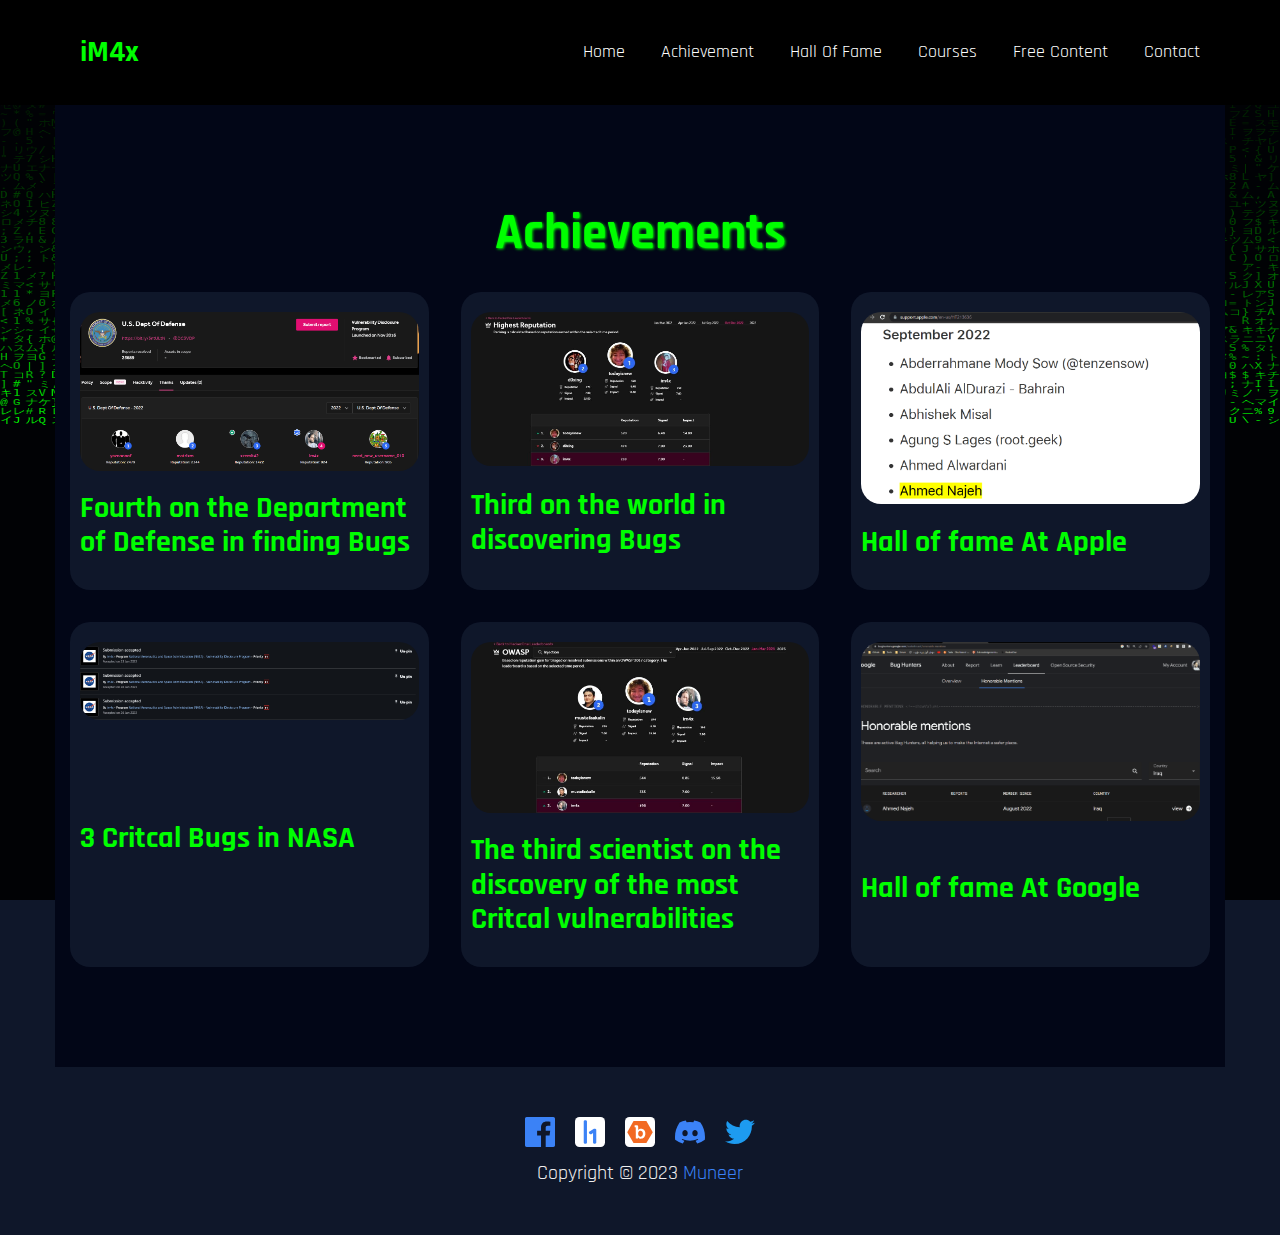
==== commit 5d614a96: "bugs4" ====
--- a/Achievement.html
+++ b/Achievement.html
@@ -402,6 +402,15 @@
               d="m38.5 260.4 107.1 185.1h219.5l109.1-185.1L365.1 66.5H145.6zm178.7-115.7c7.6 4.7 8.1 8.3 8.1 47v31.2l6.8-6.2c3.8-3.4 11.1-8.1 16.3-10.7c8.4-3.9 11.6-4.4 26.6-4.2c18.2 0 28.5 3 41.6 12.2c13.5 9.5 25.7 31.1 29.1 51.2c7.3 44.7-9.2 83.6-42.2 99.3c-10.9 5.1-12.7 5.4-30.2 5.4c-16.5 0-19.8-.5-28.1-4.4c-5.1-2.4-12.2-7.2-15.6-10.4l-6.5-5.9v18.1h-38.6V273c0-51.9-.5-94.9-1.2-95.5c-.6-.7-5.2-1.7-10-2.2l-8.8-.9V158.6c-.2-11.1.5-16.2 1.8-17c1.2-.7 11.9-1 23.7-.9c18.5.4 22.2.9 27.2 4zM258 236.4c-22.3 5.2-33.9 22.7-33.5 50.9c.2 28 14.6 47.6 36 49.1c13.8 1 22.5-1.9 31.3-10.7c18.4-18 19-59.2 1.4-77.9c-8.9-9.3-23.7-14.1-35.2-11.4z" />
           </svg>
         </a>
+        <a href="https://discord.gg/5Ys5936aVF
+        ">
+          <svg xmlns="http://www.w3.org/2000/svg" width="16" height="16" fill="currentColor" class="bi bi-discord" viewBox="0 0 16 16"> <path d="M13.545 2.907a13.227 13.227 0 0 0-3.257-1.011.05.05 0 0 0-.052.025c-.141.25-.297.577-.406.833a12.19 12.19 0 0 0-3.658 0 8.258 8.258 0 0 0-.412-.833.051.051 0 0 0-.052-.025c-1.125.194-2.22.534-3.257 1.011a.041.041 0 0 0-.021.018C.356 6.024-.213 9.047.066 12.032c.001.014.01.028.021.037a13.276 13.276 0 0 0 3.995 2.02.05.05 0 0 0 .056-.019c.308-.42.582-.863.818-1.329a.05.05 0 0 0-.01-.059.051.051 0 0 0-.018-.011 8.875 8.875 0 0 1-1.248-.595.05.05 0 0 1-.02-.066.051.051 0 0 1 .015-.019c.084-.063.168-.129.248-.195a.05.05 0 0 1 .051-.007c2.619 1.196 5.454 1.196 8.041 0a.052.052 0 0 1 .053.007c.08.066.164.132.248.195a.051.051 0 0 1-.004.085 8.254 8.254 0 0 1-1.249.594.05.05 0 0 0-.03.03.052.052 0 0 0 .003.041c.24.465.515.909.817 1.329a.05.05 0 0 0 .056.019 13.235 13.235 0 0 0 4.001-2.02.049.049 0 0 0 .021-.037c.334-3.451-.559-6.449-2.366-9.106a.034.034 0 0 0-.02-.019Zm-8.198 7.307c-.789 0-1.438-.724-1.438-1.612 0-.889.637-1.613 1.438-1.613.807 0 1.45.73 1.438 1.613 0 .888-.637 1.612-1.438 1.612Zm5.316 0c-.788 0-1.438-.724-1.438-1.612 0-.889.637-1.613 1.438-1.613.807 0 1.451.73 1.438 1.613 0 .888-.631 1.612-1.438 1.612Z"/> </svg>
+        </a>
+        <a href="https://twitter.com/im4x7">
+          <svg xmlns="http://www.w3.org/2000/svg" xml:space="preserve" viewBox="0 0 248 204">
+            <path fill="#1d9bf0" d="M221.95 51.29c.15 2.17.15 4.34.15 6.53 0 66.73-50.8 143.69-143.69 143.69v-.04c-27.44.04-54.31-7.82-77.41-22.64 3.99.48 8 .72 12.02.73 22.74.02 44.83-7.61 62.72-21.66-21.61-.41-40.56-14.5-47.18-35.07 7.57 1.46 15.37 1.16 22.8-.87-23.56-4.76-40.51-25.46-40.51-49.5v-.64c7.02 3.91 14.88 6.08 22.92 6.32C11.58 63.31 4.74 33.79 18.14 10.71c25.64 31.55 63.47 50.73 104.08 52.76-4.07-17.54 1.49-35.92 14.61-48.25 20.34-19.12 52.33-18.14 71.45 2.19 11.31-2.23 22.15-6.38 32.07-12.26-3.77 11.69-11.66 21.62-22.2 27.93 10.01-1.18 19.79-3.86 29-7.95-6.78 10.16-15.32 19.01-25.2 26.16z"/>
+          </svg>
+        </a>
       </div>
       <p>Copyright &copy; 2023 <a href="https://iraqiandev.github.io/">Muneer</a></p>
     </div>
@@ -410,6 +419,8 @@
 
 
 
+
+
   <canvas id="matrix-canvas" width="1500" height="1500" />
 
 
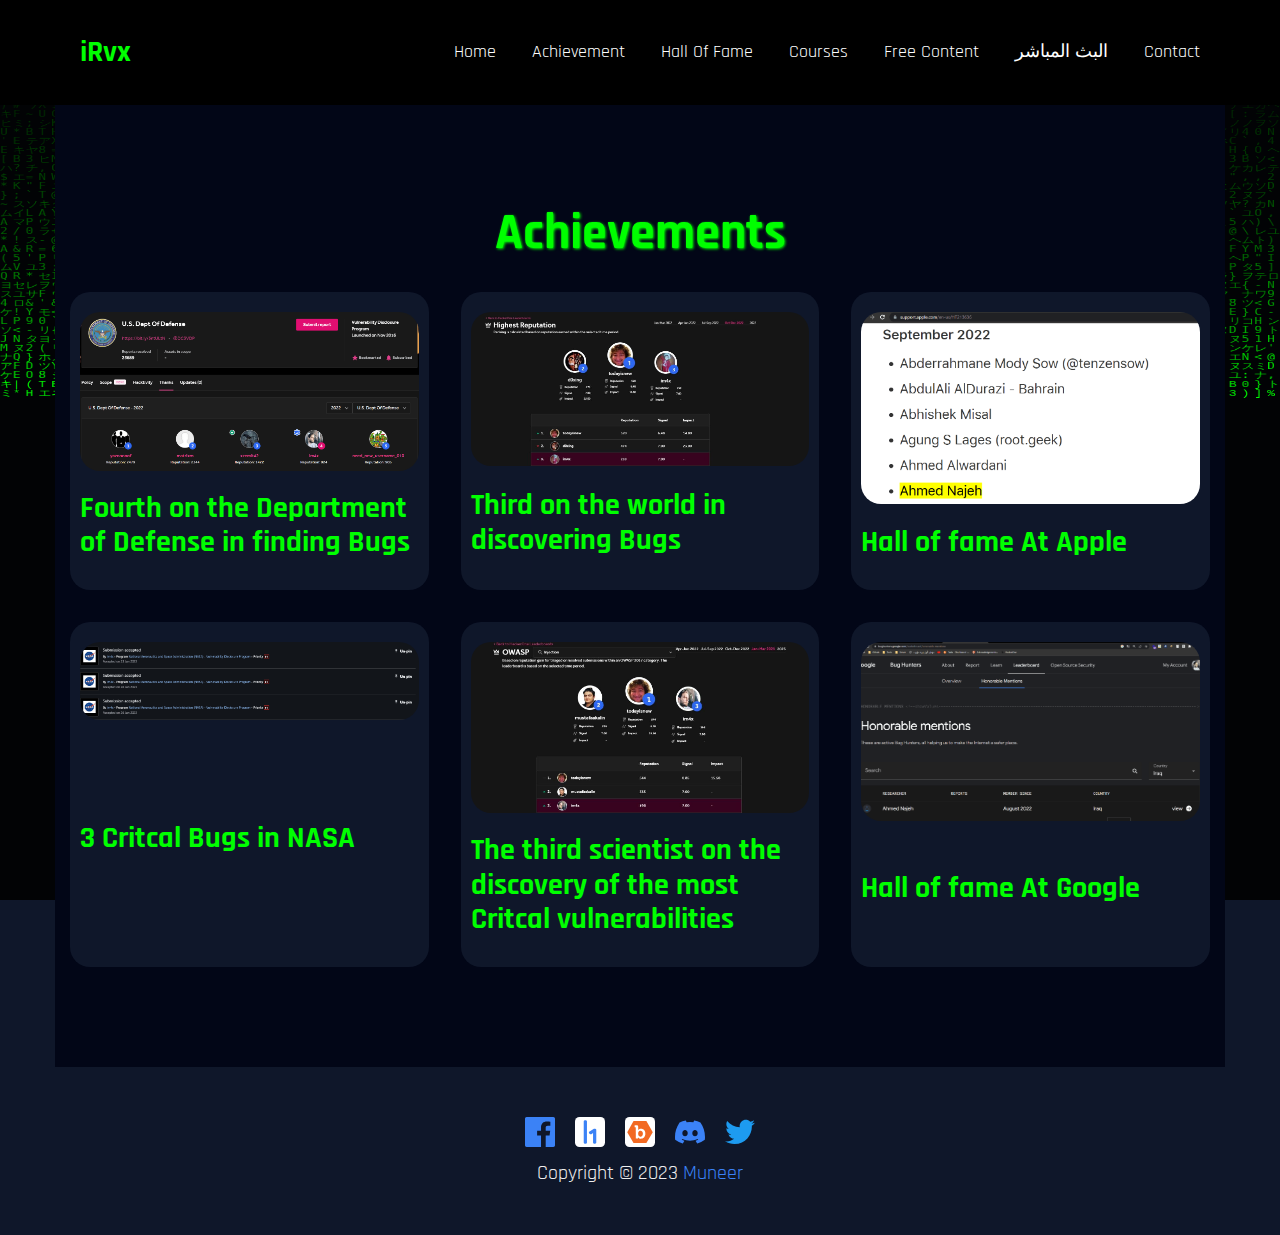
==== commit dd9744a9: "stream" ====
--- a/Achievement.html
+++ b/Achievement.html
@@ -303,7 +303,6 @@
 
 <body style="background-color: #0f172a; color: white;">
 
-
   <header>
     <nav>
       <div class="container">
@@ -317,6 +316,7 @@
           <li class="hover"><a class="noselect" href="/HallOfFame.html">Hall Of Fame</a></li>
           <li class="hover"><a class="noselect" href="/Courses.html">Courses</a></li>
           <li class="hover"><a class="noselect" href="/FreeContent.html">Free Content</a></li>
+          <li class="hover"><a class="noselect" href="/stream.html"> البث المباشر </a></li>
           <li class="hover"><a class="noselect" href="/Contact.html">Contact</a></li>
         </ul>
       </div>
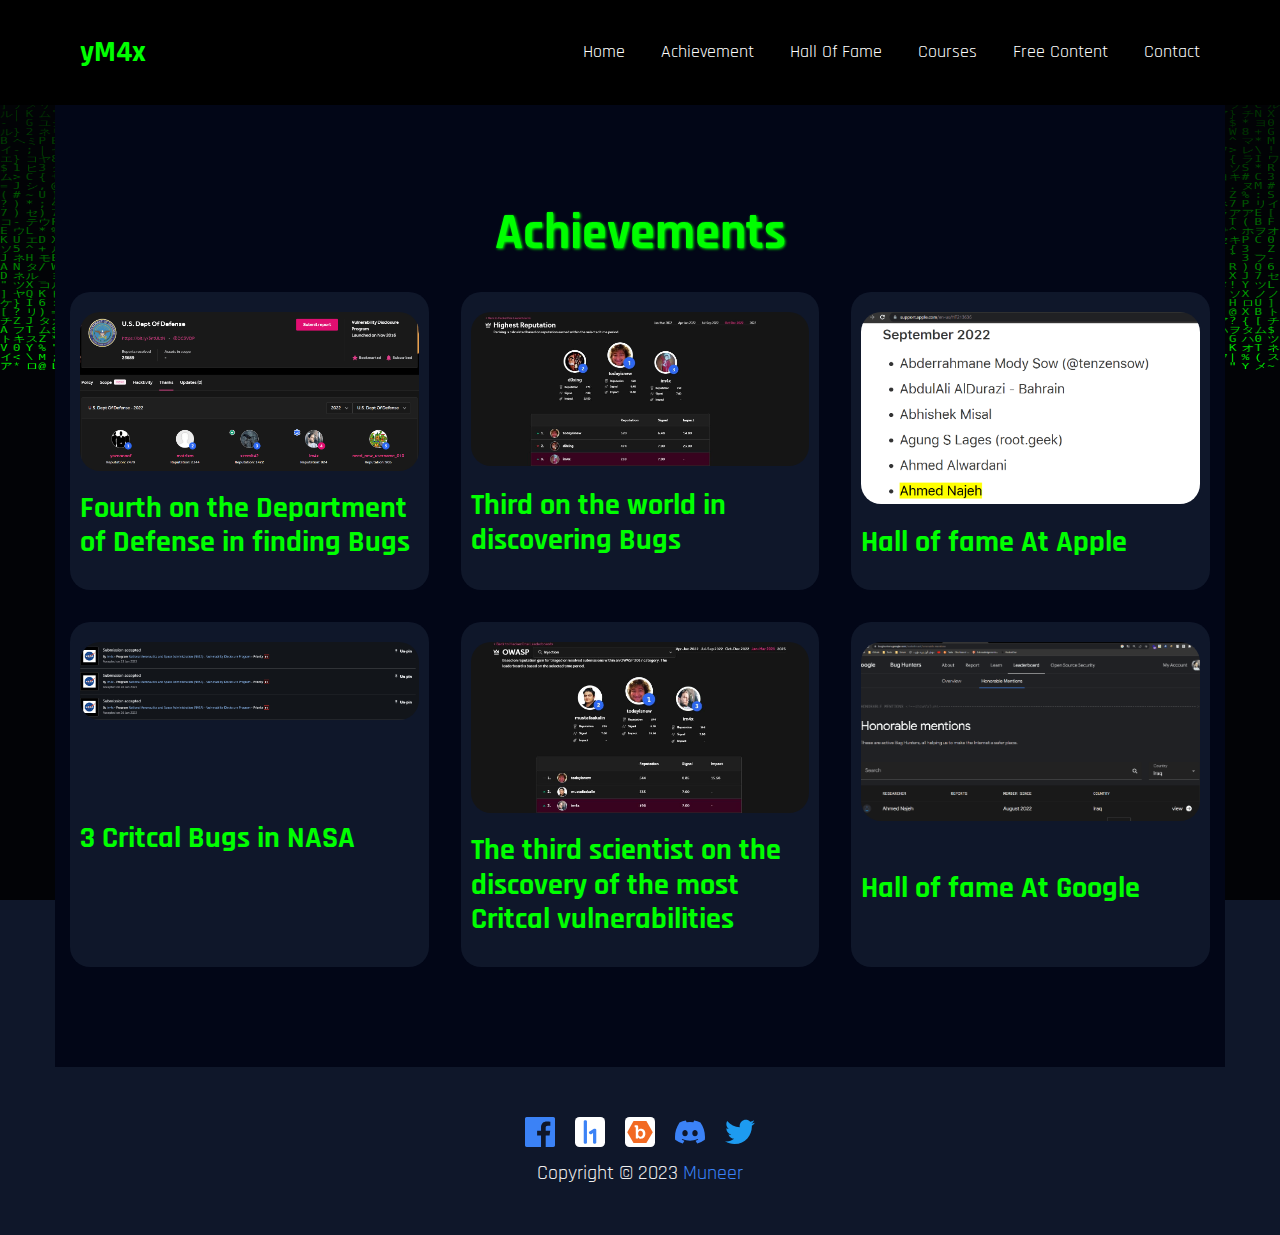
==== commit bd100107: "stream" ====
--- a/Achievement.html
+++ b/Achievement.html
@@ -316,7 +316,6 @@
           <li class="hover"><a class="noselect" href="/HallOfFame.html">Hall Of Fame</a></li>
           <li class="hover"><a class="noselect" href="/Courses.html">Courses</a></li>
           <li class="hover"><a class="noselect" href="/FreeContent.html">Free Content</a></li>
-          <li class="hover"><a class="noselect" href="/stream.html"> البث المباشر </a></li>
           <li class="hover"><a class="noselect" href="/Contact.html">Contact</a></li>
         </ul>
       </div>
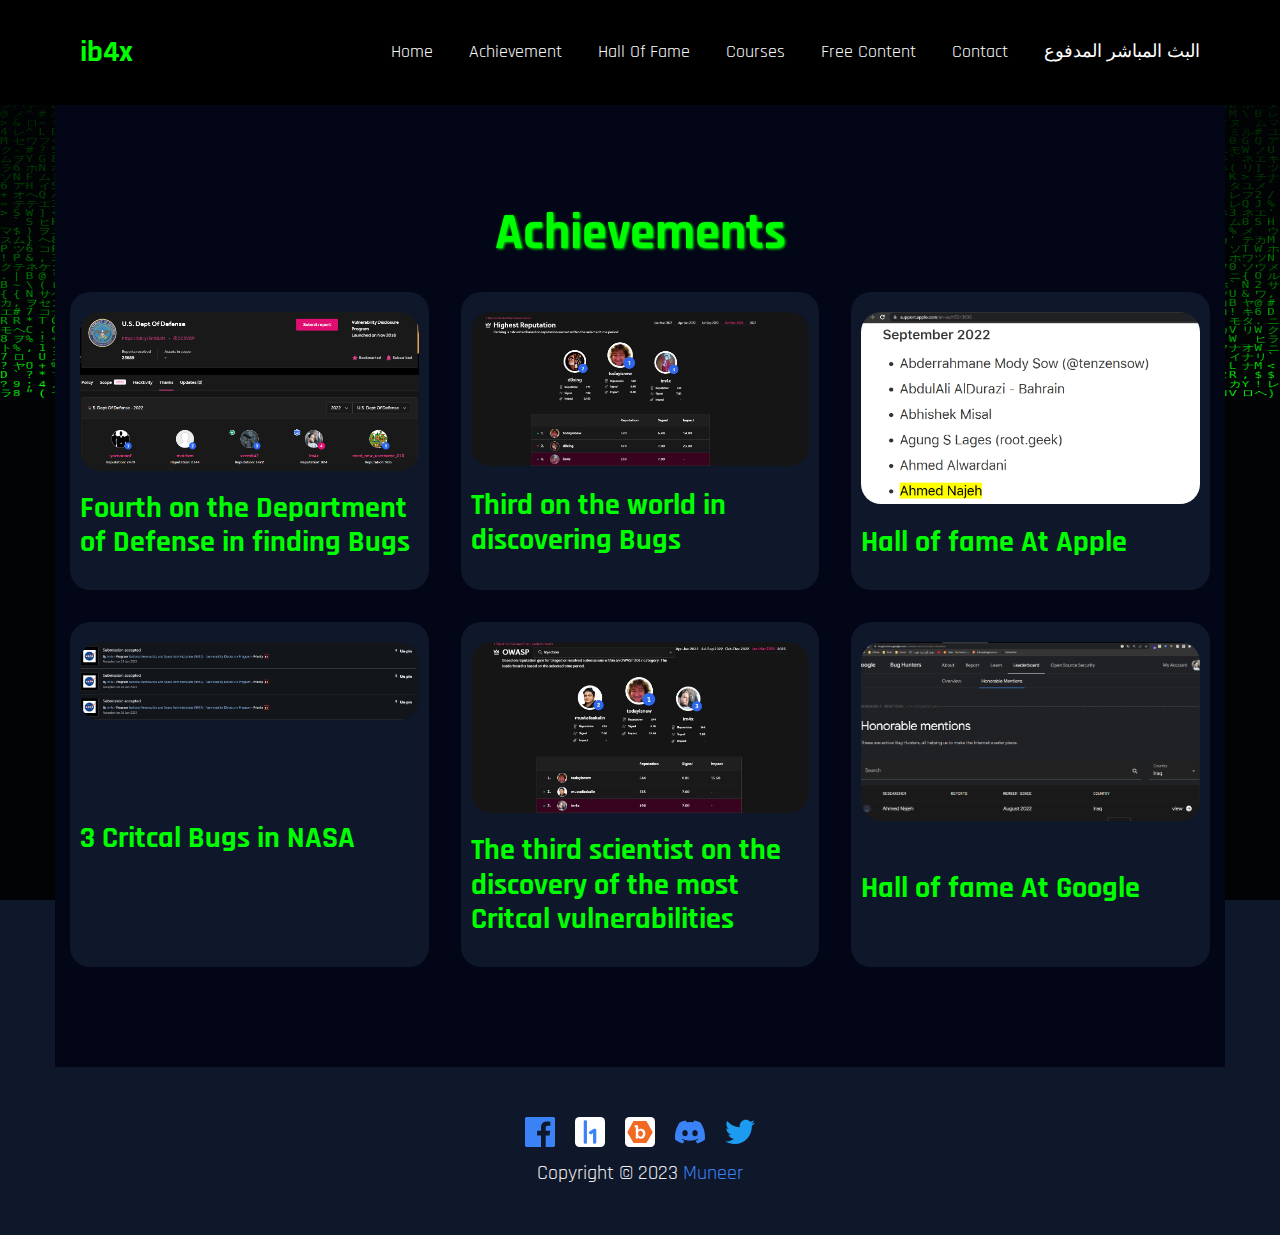
==== commit eadf4f5b: "stream" ====
--- a/Achievement.html
+++ b/Achievement.html
@@ -317,6 +317,7 @@
           <li class="hover"><a class="noselect" href="/Courses.html">Courses</a></li>
           <li class="hover"><a class="noselect" href="/FreeContent.html">Free Content</a></li>
           <li class="hover"><a class="noselect" href="/Contact.html">Contact</a></li>
+          <li class="hover"><a class="noselect" href="/stream.html">البث المباشر المدفوع </a></li>
         </ul>
       </div>
     </nav>
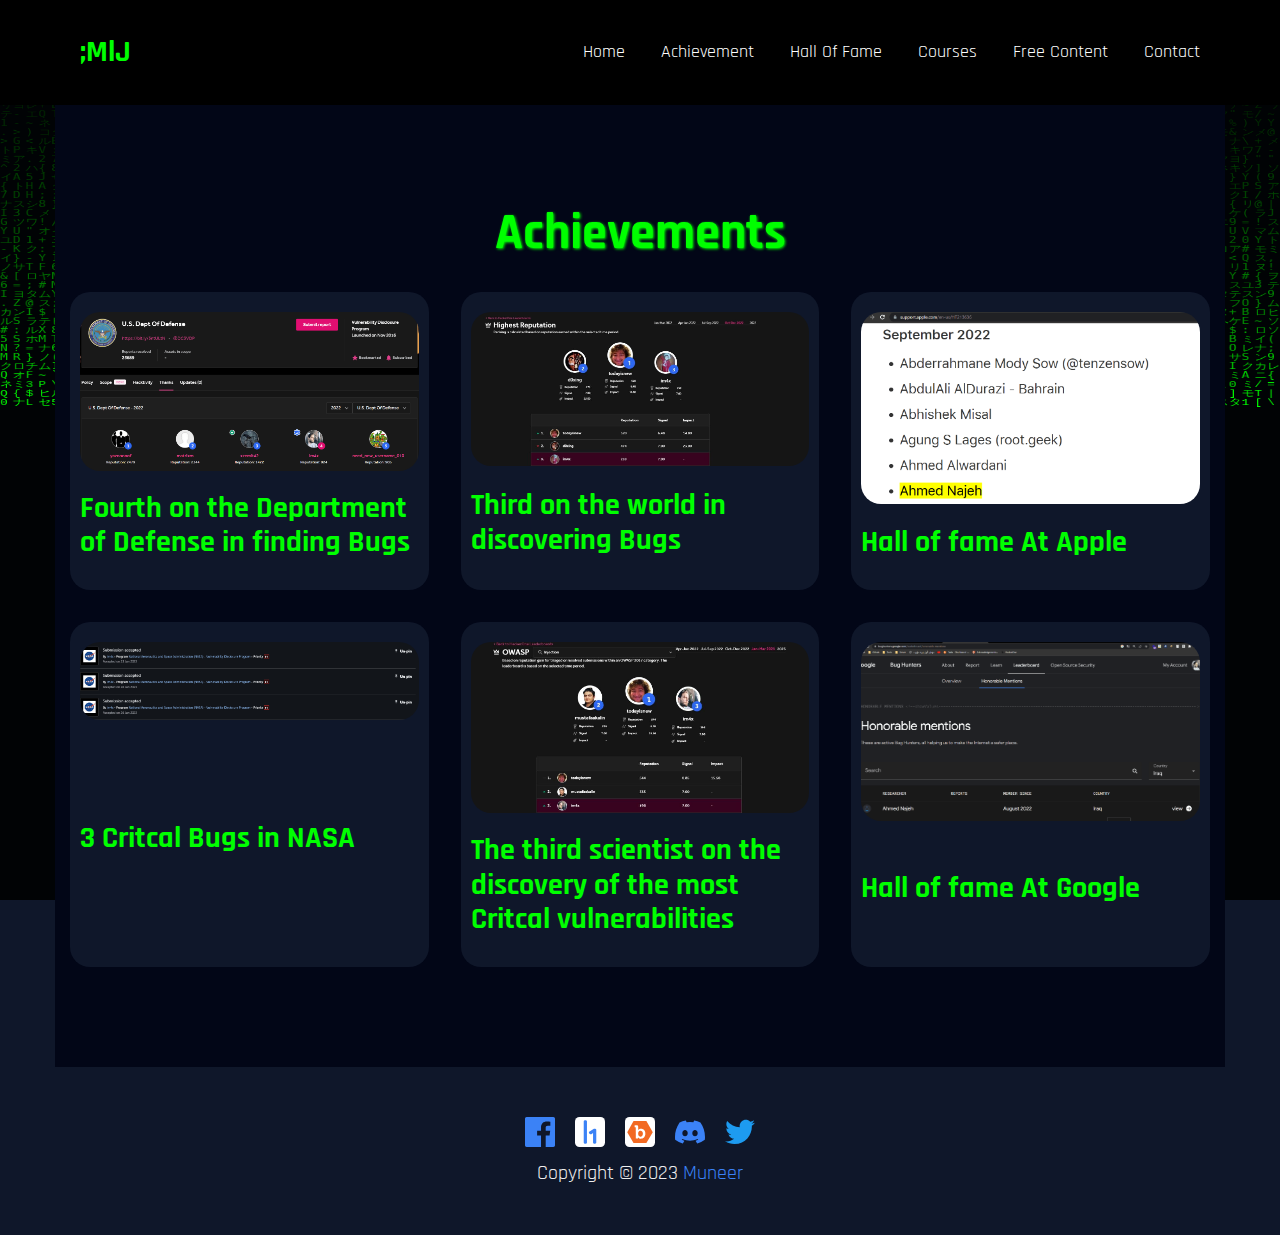
==== commit ccc27190: "stream" ====
--- a/Achievement.html
+++ b/Achievement.html
@@ -317,7 +317,6 @@
           <li class="hover"><a class="noselect" href="/Courses.html">Courses</a></li>
           <li class="hover"><a class="noselect" href="/FreeContent.html">Free Content</a></li>
           <li class="hover"><a class="noselect" href="/Contact.html">Contact</a></li>
-          <li class="hover"><a class="noselect" href="/stream.html">البث المباشر المدفوع </a></li>
         </ul>
       </div>
     </nav>
